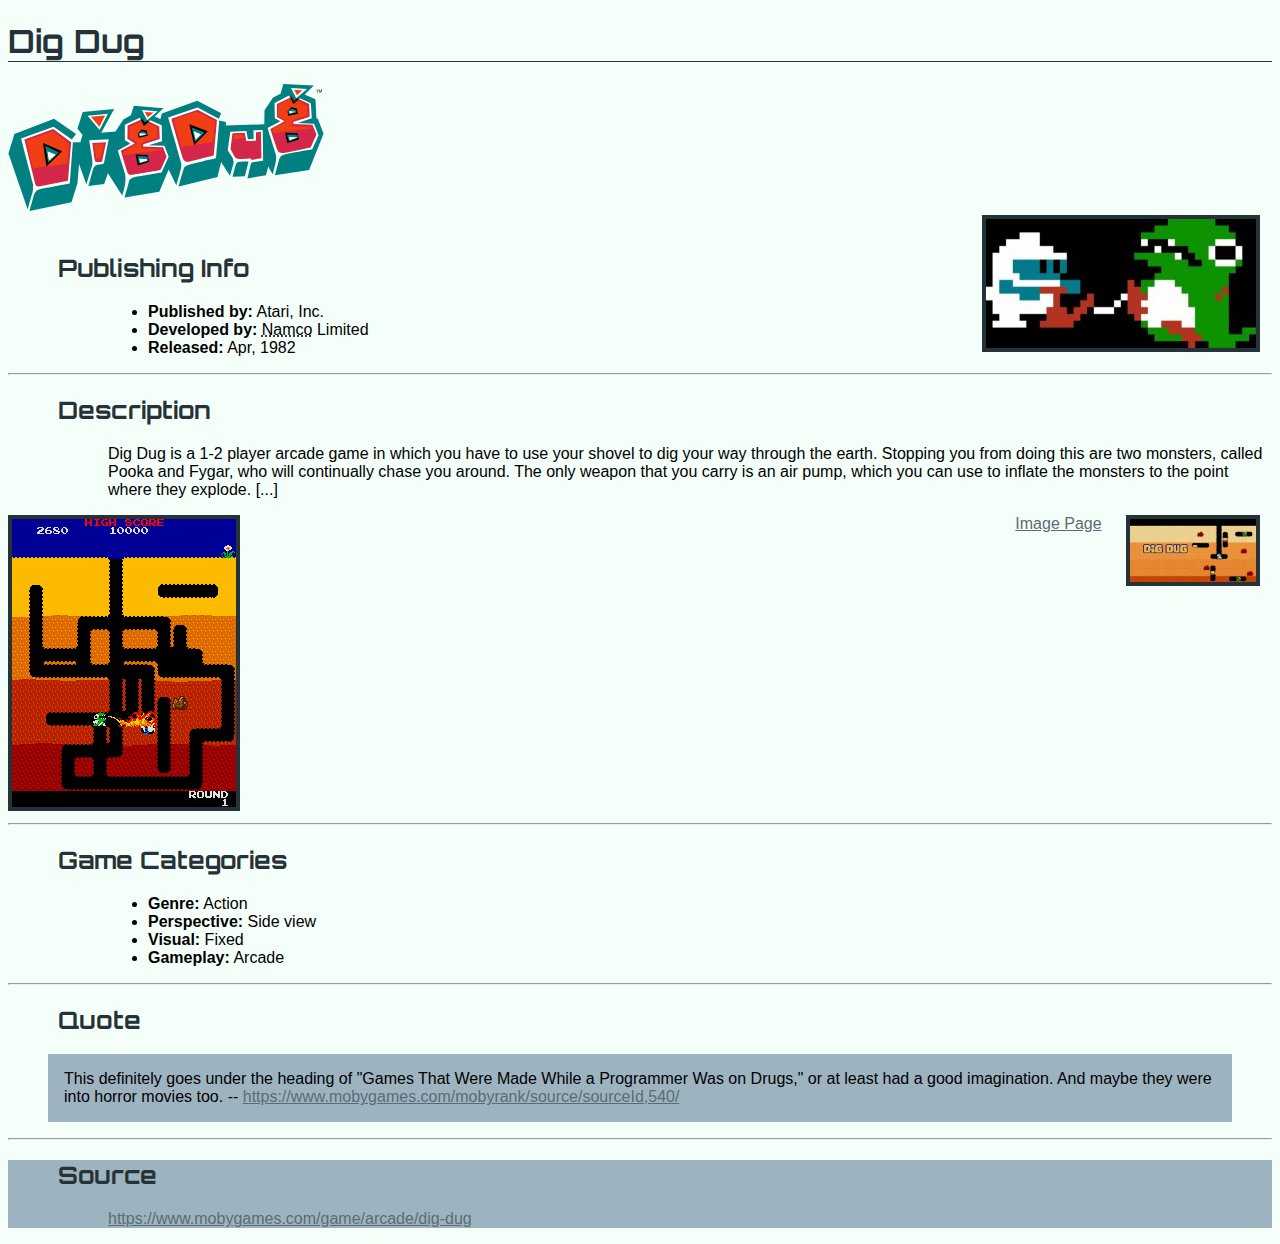
==== DigDug/index.html @ 2e0072cb "week 1, 2 HW 1, 2" ====
<!DOCTYPE html>
<html lang="en">

<head>
    <meta charset="UTF-8">
    <meta http-equiv="X-UA-Compatible" content="IE=edge">
    <meta name="viewport" content="width=device-width, initial-scale=1.0">
    <title>Document</title>
    <link rel="shortcut icon" href="images/favicon.ico">

    <link rel="preconnect" href="https://fonts.googleapis.com">
    <link rel="preconnect" href="https://fonts.gstatic.com" crossorigin>
    <link href="https://fonts.googleapis.com/css2?family=Orbitron:wght@500&display=swap" rel="stylesheet">

    <link rel="stylesheet" href="styles/style.css">
</head>

<body>
    <header>
        <h1>Dig Dug</h1>
        <object data="images/dig-dug.svg" width="25%" height="25%">
            <img src="images/dig-dug.png" alt="Dig Dug logo" width="25%" height="25%">
        </object>
        <br>
        <img class="side" src="images/fygar_inflate.jpg" alt="Fygar being inflated">
    </header>

    <main>
        <br>
        <h2>Publishing Info</h2>
        <ul>
            <li><strong>Published by:</strong> Atari, Inc.</li>
            <li><strong>Developed by:</strong> <abbr title="Nakamura Manufacturing Company">Namco</abbr> Limited</li>
            <li><strong>Released:</strong> Apr, 1982</li>
        </ul>
        <hr>
        <h2>Description</h2>
        <p>Dig Dug is a 1-2 player arcade game in which you have to use your shovel to dig your way through the earth.
            Stopping
            you from doing this are two monsters, called Pooka and Fygar, who will continually chase you around. The
            only
            weapon
            that you carry is an air pump, which you can use to inflate the monsters to the point where they explode.
            [...]
        </p>
        <img src="images/dig-dug-burnt.png" alt="Screenshot of DigDug being played.">
        <a href="pic1.html"><img src="images/DigDug.jpg" alt="Thumbnail of Image Page" class="side" width="10%" , height="10%"></a>
        <a href="pic1.html" class="side">Image Page</a>
        <hr>
        <h2>Game Categories</h2>
        <ul>
            <li><strong>Genre:</strong> Action</li>
            <li><strong>Perspective:</strong> Side view</li>
            <li><strong>Visual:</strong> Fixed</li>
            <li><strong>Gameplay:</strong> Arcade</li>
        </ul>
        <hr>
        <h2>Quote</h2>
        <blockquote>
            This definitely goes under the heading of "Games That Were Made While a Programmer Was on Drugs," or at
            least
            had a
            good imagination. And maybe they were into horror movies too.
            -- <a
                href="https://www.mobygames.com/mobyrank/source/sourceId,540/">https://www.mobygames.com/mobyrank/source/sourceId,540/</a>
        </blockquote>
        <hr>
    </main>

    <footer>
        <div id="Source">
            <h2>Source</h2>
            <p>
                <a href="https://www.mobygames.com/game/arcade/dig-dug" target="_blank">https://www.mobygames.com/game/arcade/dig-dug</a>
            </p>
            
        </div>
    </footer>
</body>



</html>
---- DigDug/styles/style.css ----
h1 {
    color: #253237;
    font-family: 'Orbitron', sans-serif;
    border-bottom: 1px solid #253237;
}

h2{
    color: #253237;
    margin-left: 50px;
    font-family: 'Orbitron', sans-serif;
}

hr{
    color: #253237;
    background-color: #253237;
}

img{
    border: 4px solid #253237;
}

:link{
    color: #5C6B73;
}
:visited{
    color:#253237;
}

p{
    margin-left: 100px;
}

ul{
    margin-left: 100px;
}

body{
    background-color: mintcream;
    font-family: Arial, sans-serif;
}

blockquote {
    background-color: #9db4c0;
    padding: 1rem;
}

.side{
    float: right;margin: 0 12px;
}

footer{
    background-color: #9db4c0;
}
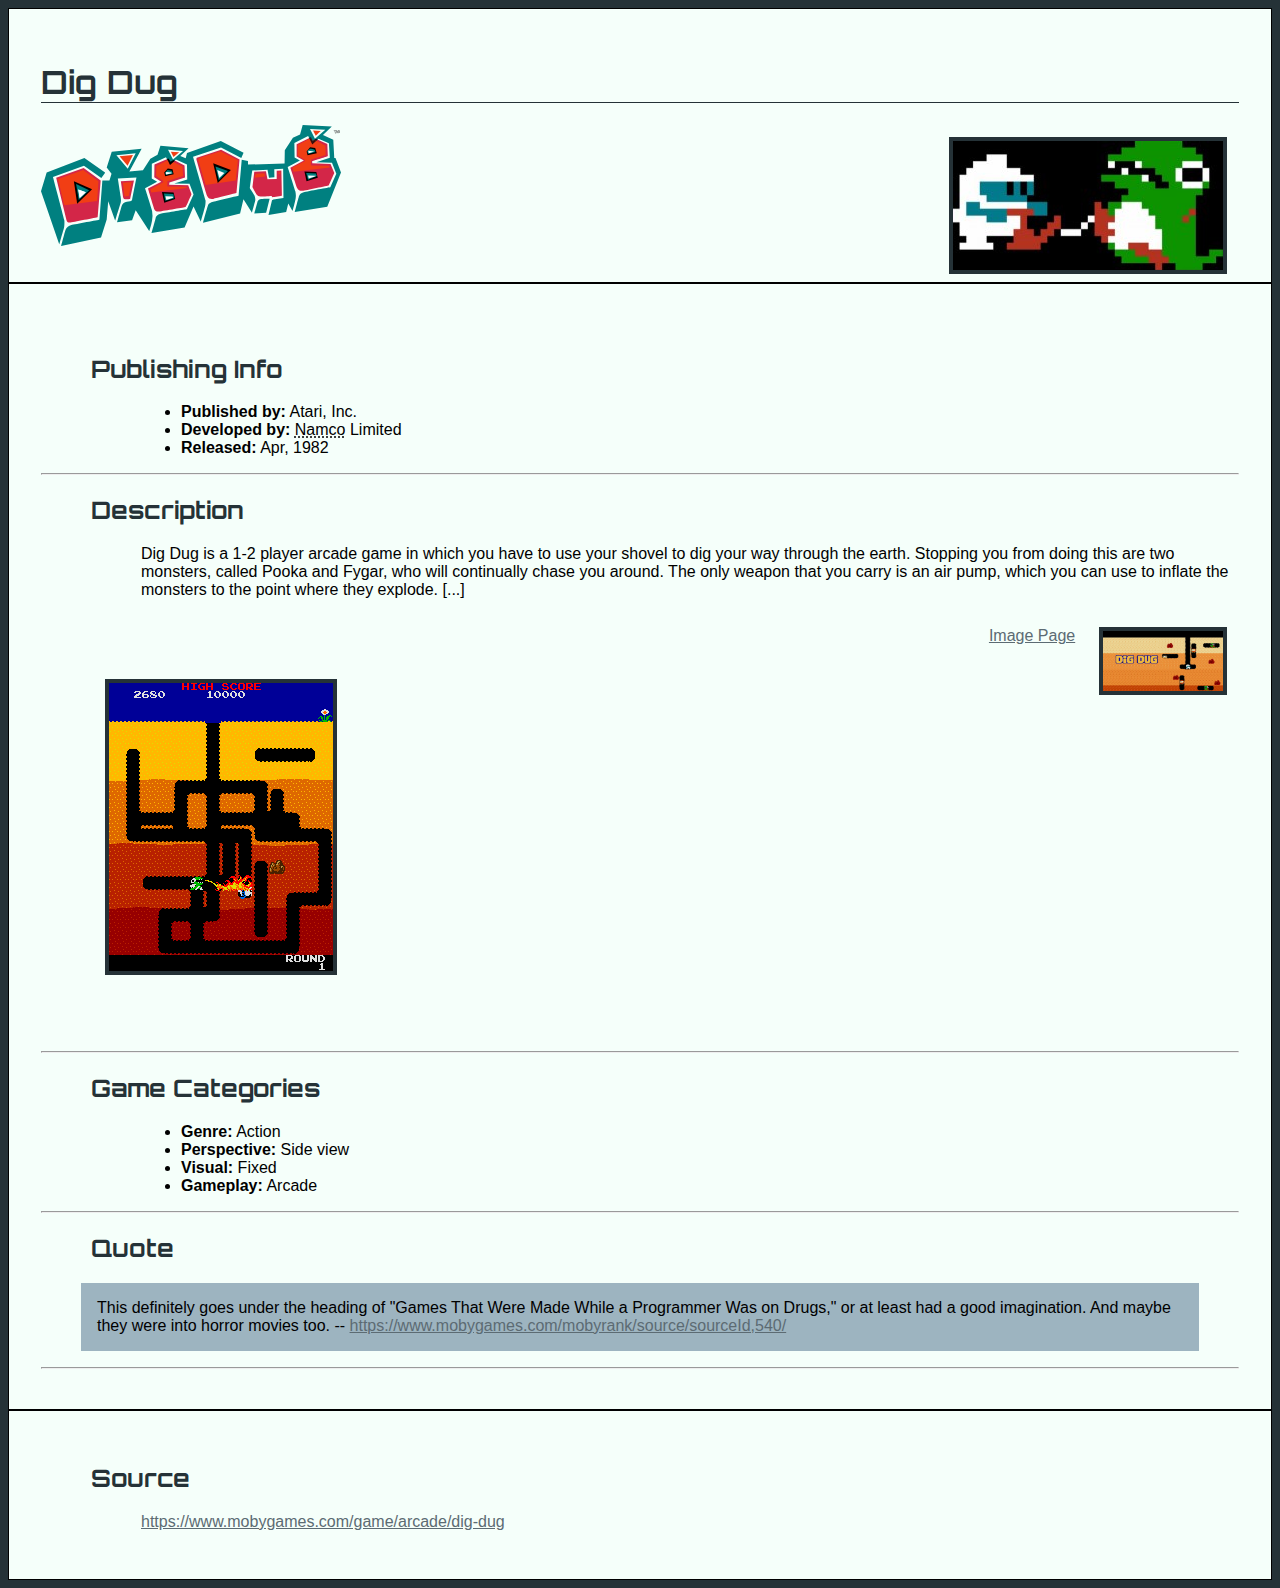
==== commit b64d24e6: "backup 9/13" ====
--- a/DigDug/index.html
+++ b/DigDug/index.html
@@ -18,11 +18,12 @@
 <body>
     <header>
         <h1>Dig Dug</h1>
+        <img class="side" src="images/fygar_inflate.jpg" alt="Fygar being inflated">
         <object data="images/dig-dug.svg" width="25%" height="25%">
             <img src="images/dig-dug.png" alt="Dig Dug logo" width="25%" height="25%">
         </object>
         <br>
-        <img class="side" src="images/fygar_inflate.jpg" alt="Fygar being inflated">
+
     </header>
 
     <main>
@@ -43,9 +44,13 @@
             that you carry is an air pump, which you can use to inflate the monsters to the point where they explode.
             [...]
         </p>
+        <div id="imagePageLink"><a href="pic1.html">
+            <img src="images/DigDug.jpg" alt="Thumbnail of Image Page" class="side" width="10%" , height="10%"></a>
+            <a href="pic1.html" class="side">Image Page</a>
+        </div>
         <img src="images/dig-dug-burnt.png" alt="Screenshot of DigDug being played.">
-        <a href="pic1.html"><img src="images/DigDug.jpg" alt="Thumbnail of Image Page" class="side" width="10%" , height="10%"></a>
-        <a href="pic1.html" class="side">Image Page</a>
+        
+
         <hr>
         <h2>Game Categories</h2>
         <ul>
@@ -71,9 +76,10 @@
         <div id="Source">
             <h2>Source</h2>
             <p>
-                <a href="https://www.mobygames.com/game/arcade/dig-dug" target="_blank">https://www.mobygames.com/game/arcade/dig-dug</a>
+                <a href="https://www.mobygames.com/game/arcade/dig-dug"
+                    target="_blank">https://www.mobygames.com/game/arcade/dig-dug</a>
             </p>
-            
+
         </div>
     </footer>
 </body>
--- a/DigDug/styles/style.css
+++ b/DigDug/styles/style.css
@@ -17,6 +17,7 @@
 
 img{
     border: 4px solid #253237;
+    margin: 4rem;
 }
 
 :link{
@@ -35,7 +36,7 @@
 }
 
 body{
-    background-color: mintcream;
+    background-color:  #253237;
     font-family: Arial, sans-serif;
 }
 
@@ -45,9 +46,14 @@
 }
 
 .side{
-    float: right;margin: 0 12px;
+    float: right; margin: 12px 12px;
 }
 
-footer{
-    background-color: #9db4c0;
+
+
+main, header, footer{
+    border: black 1px solid;
+    margin: 0 auto;
+    padding: 2rem;
+    background-color: mintcream;
 }